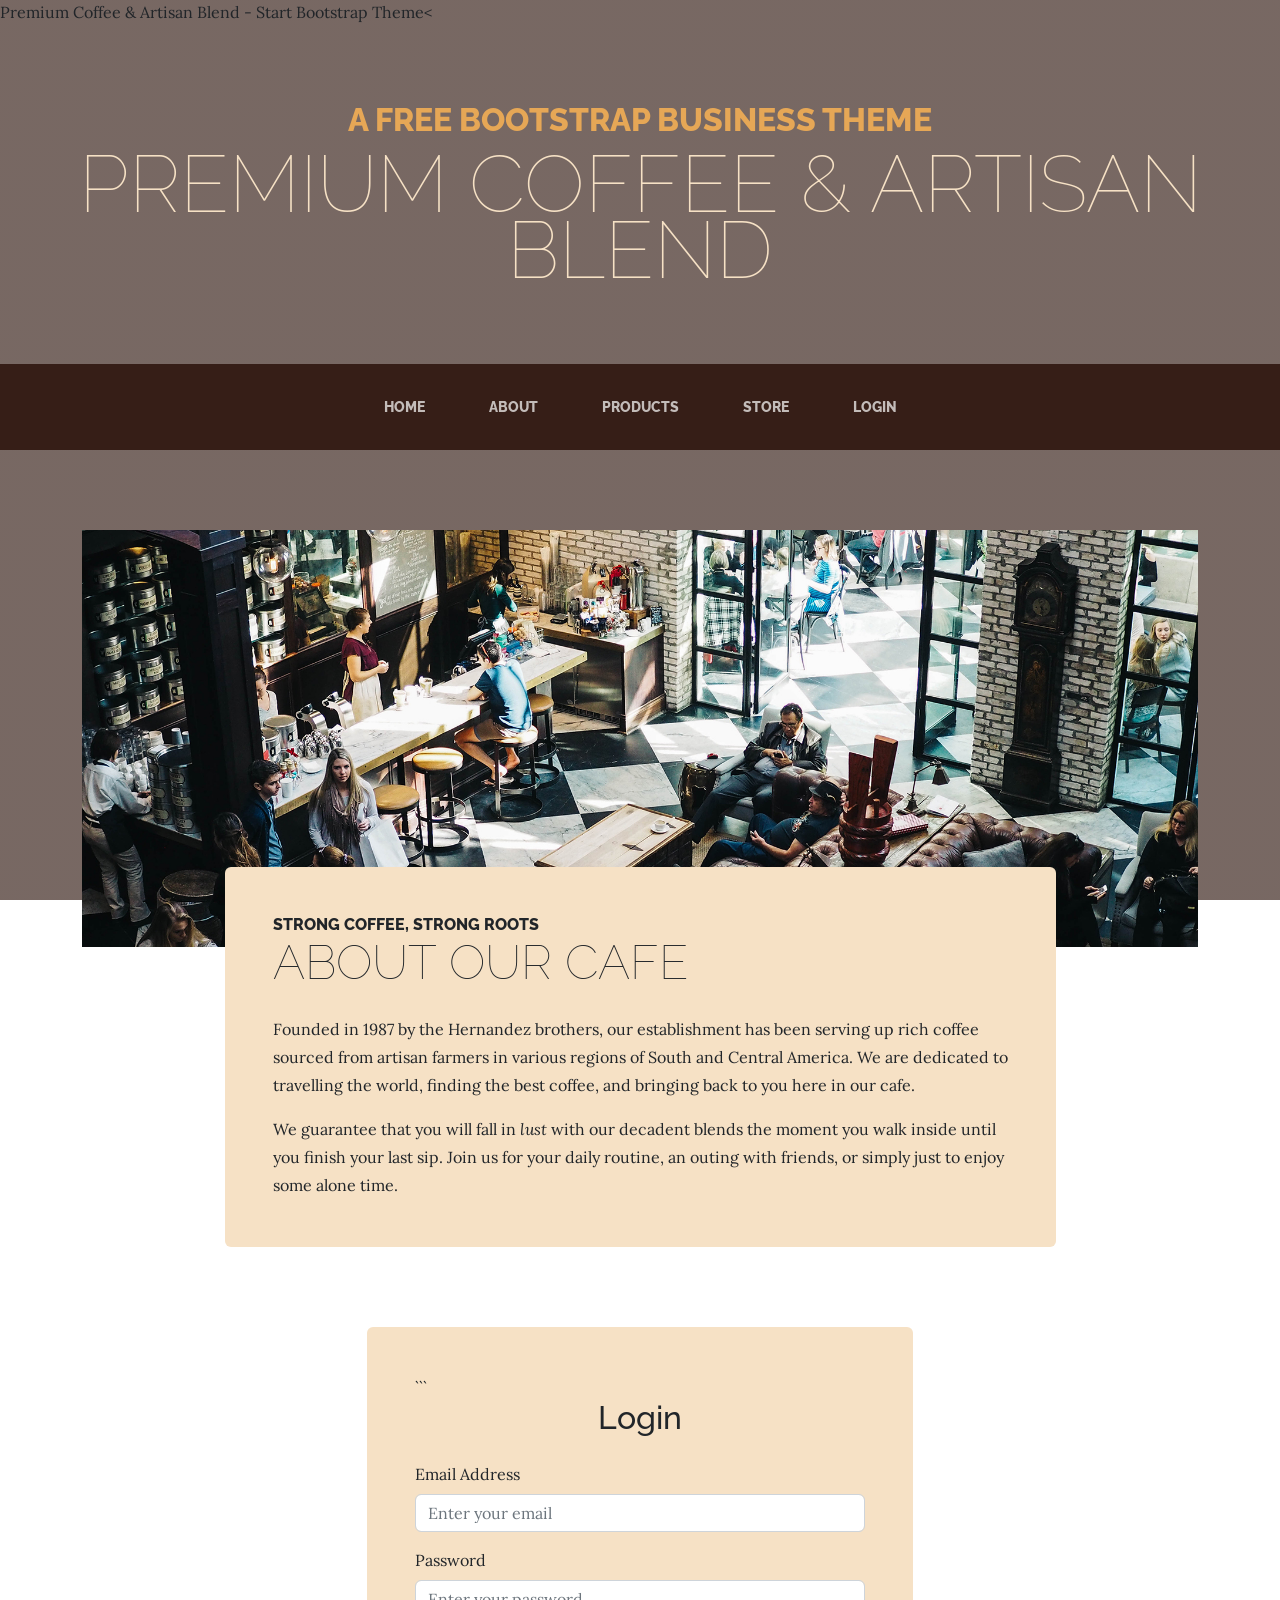
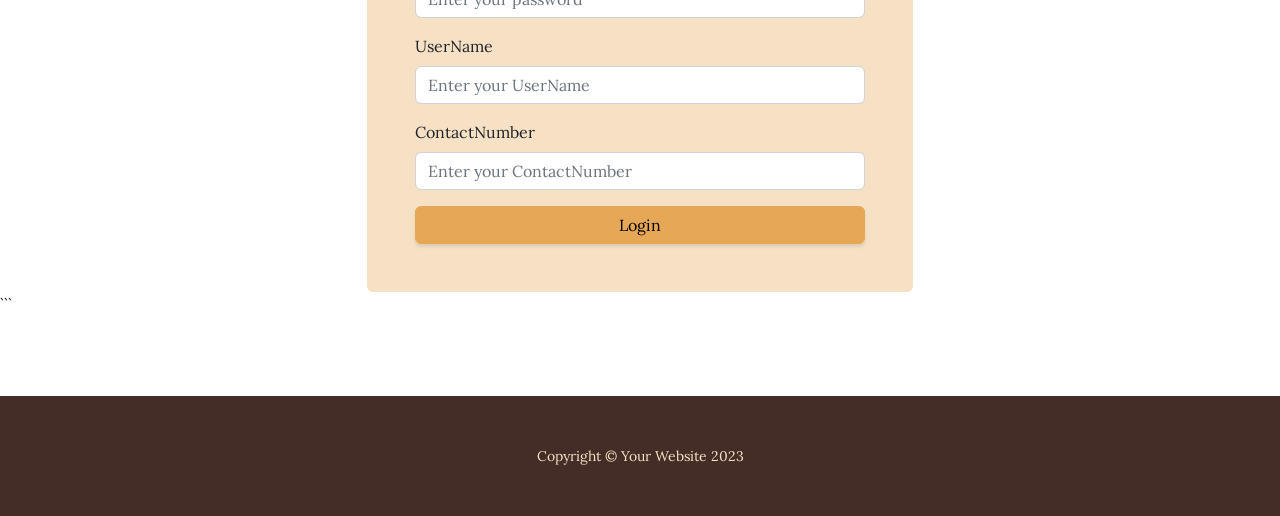
==== about.html @ c713cf91 "Add files via upload initial commit" ====
<!DOCTYPE html>
<html lang="en">
    <head>
        <meta charset="utf-8" />
        <meta name="viewport" content="width=device-width, initial-scale=1, shrink-to-fit=no" />
        <meta name="description" content="" />
        <meta name="author" content="" />
        <titl>Premium Coffee & Artisan Blend - Start Bootstrap Theme<</titl></title>
        <link rel="icon" type="image/x-icon" href="assets/favicon.ico" />
        <!-- Google fonts-->
        <link href="https://fonts.googleapis.com/css?family=Raleway:100,100i,200,200i,300,300i,400,400i,500,500i,600,600i,700,700i,800,800i,900,900i" rel="stylesheet" />
        <link href="https://fonts.googleapis.com/css?family=Lora:400,400i,700,700i" rel="stylesheet" />
        <!-- Core theme CSS (includes Bootstrap)-->
        <link href="css/styles.css" rel="stylesheet" />
    </head>
    <body>
        <header>
            <h1 class="site-heading text-center text-faded d-none d-lg-block">
                <span class="site-heading-upper text-primary mb-3">A Free Bootstrap Business Theme</span>
                <span class="site-heading-lower">Premium Coffee & Artisan Blend</span>
            </h1>
        </header>
        <!-- Navigation-->
        <nav class="navbar navbar-expand-lg navbar-dark py-lg-4" id="mainNav">
            <div class="container">
                <a class="navbar-brand text-uppercase fw-bold d-lg-none" href="index.html">Start Bootstrap</a>
                <button class="navbar-toggler" type="button" data-bs-toggle="collapse" data-bs-target="#navbarSupportedContent" aria-controls="navbarSupportedContent" aria-expanded="false" aria-label="Toggle navigation"><span class="navbar-toggler-icon"></span></button>
                <div class="collapse navbar-collapse" id="navbarSupportedContent">
                    <ul class="navbar-nav mx-auto">
                        <li class="nav-item px-lg-4"><a class="nav-link text-uppercase" href="index.html">Home</a></li>
                        <li class="nav-item px-lg-4"><a class="nav-link text-uppercase" href="about.html">About</a></li>
                        <li class="nav-item px-lg-4"><a class="nav-link text-uppercase" href="products.html">Products</a></li>
                        <li class="nav-item px-lg-4"><a class="nav-link text-uppercase" href="store.html">Store</a></li>
                        <li class="nav-item px-lg-4"><a class="nav-link text-uppercase" href="#login">Login</a></li>
                    </ul>
                </div>
            </div>
        </nav>
        <section class="page-section about-heading">
            <div class="container">
                <img class=img-fluid rounded about-heading-img mb-3 mb-lg-0" src="assets/img/about.jpg" alt="..." />
                <div class="about-heading-content">
                    <div class="row">
                        <div class="col-xl-9 col-lg-10 mx-auto">
                            <div class="bg-faded rounded p-5">
                                <h2 class="section-heading mb-4">
                                    <span class="section-heading-upper">Strong Coffee, Strong Roots</span>
                                    <span class="section-heading-lower">About Our Cafe</span>
                                </h2>
                                <p>Founded in 1987 by the Hernandez brothers, our establishment has been serving up rich coffee sourced from artisan farmers in various regions of South and Central America. We are dedicated to travelling the world, finding the best coffee, and bringing back to you here in our cafe.</p>
                                <p class="mb-0">
                                    We guarantee that you will fall in
                                    <em>lust</em>
                                    with our decadent blends the moment you walk inside until you finish your last sip. Join us for your daily routine, an outing with friends, or simply just to enjoy some alone time.
                                </p>
                            </div>
                        </div>
                    </div>
                </div>
            </div>
        </section>
        <section class="page-section" id="login">
            <div class="container">
                <div class="row justify-content-center">
                    <div class="col-lg-6">
                        <div class="bg-faded rounded p-5">
        
                            ```
                            <h2 class="text-center mb-4">Login</h2>
        
                            <form>
                                <div class="mb-3">
                                    <label class="form-label">Email Address</label>
                                    <input type="email" class="form-control" placeholder="Enter your email" required>
                                </div>
        
                                <div class="mb-3">
                                    <label class="form-label">Password</label>
                                    <input type="password" class="form-control" placeholder="Enter your password" required>
                                </div>
                                    <div class="mb-3">
                                        <label class="form-label">UserName</label>
                                        <input type="UserName" class="form-control" placeholder="Enter your UserName" required>
                                        </div>
                                <div class="mb-3">
                                    <label class="form-label">ContactNumber</label>
                                    <input type="ContactNumber" class="form-control" placeholder="Enter your ContactNumber" required>
                                    </div>
                                <button type="submit" class="btn btn-primary w-100">
                                    Login
                                </button>
                            </form>
        
                        </div>
                    </div>
                </div>
            </div>
            ```
        
        </section>
        
        </section>        
        <footer class="footer text-faded text-center py-5">
            <div class="container"><p class="m-0 small">Copyright &copy; Your Website 2023</p></div>
        </footer>
        <!-- Bootstrap core JS-->
        <script src="https://cdn.jsdelivr.net/npm/bootstrap@5.2.3/dist/js/bootstrap.bundle.min.js"></script>
        <!-- Core theme JS-->
        <script src="js/scripts.js"></script>
    </body>
</html>
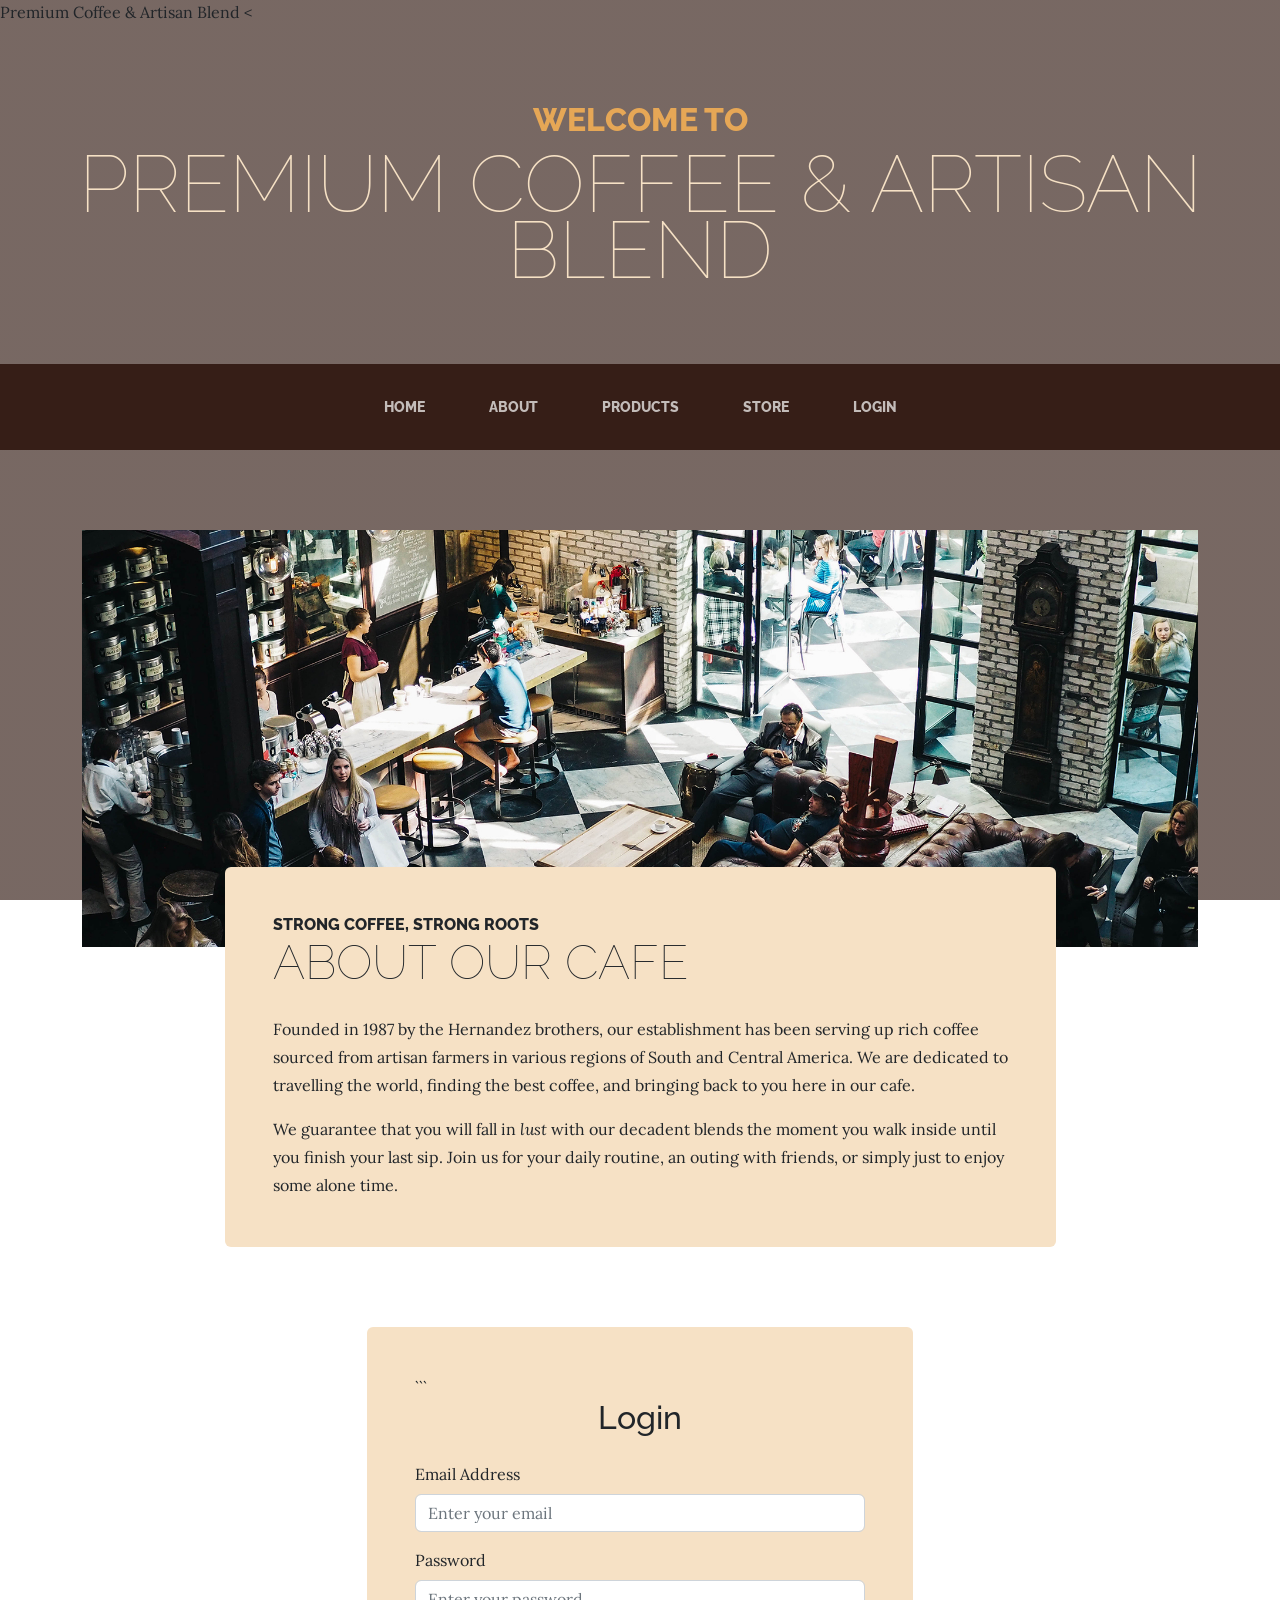
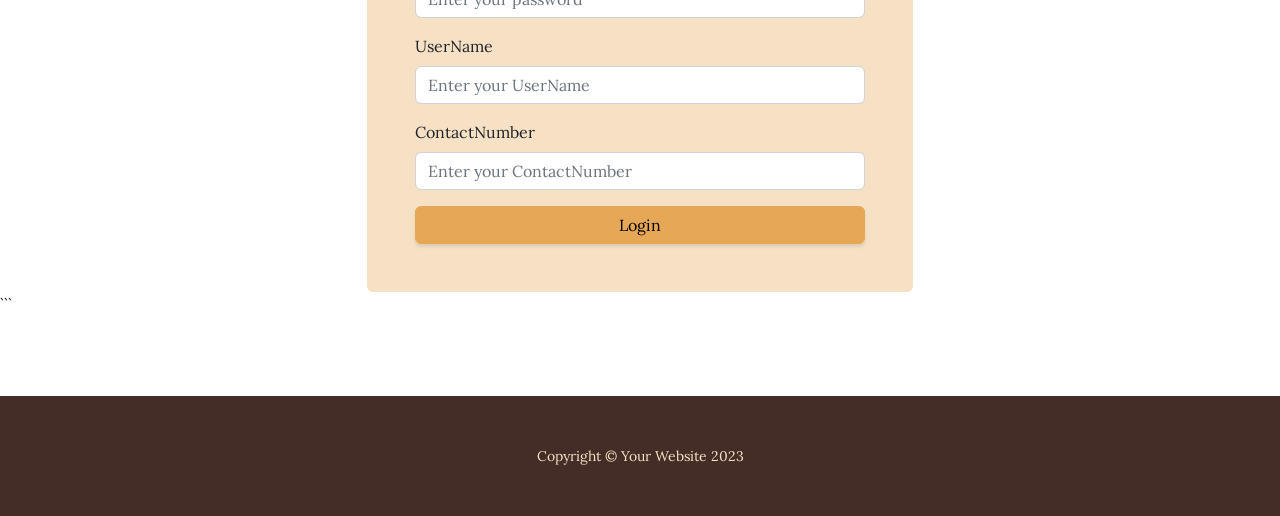
==== commit 28be9c31: "Add files via upload" ====
--- a/about.html
+++ b/about.html
@@ -5,7 +5,7 @@
         <meta name="viewport" content="width=device-width, initial-scale=1, shrink-to-fit=no" />
         <meta name="description" content="" />
         <meta name="author" content="" />
-        <titl>Premium Coffee & Artisan Blend - Start Bootstrap Theme<</titl></title>
+        <titl>Premium Coffee & Artisan Blend <</titl></title>
         <link rel="icon" type="image/x-icon" href="assets/favicon.ico" />
         <!-- Google fonts-->
         <link href="https://fonts.googleapis.com/css?family=Raleway:100,100i,200,200i,300,300i,400,400i,500,500i,600,600i,700,700i,800,800i,900,900i" rel="stylesheet" />
@@ -16,14 +16,14 @@
     <body>
         <header>
             <h1 class="site-heading text-center text-faded d-none d-lg-block">
-                <span class="site-heading-upper text-primary mb-3">A Free Bootstrap Business Theme</span>
+                <span class="site-heading-upper text-primary mb-3"> Welcome TO </span>
                 <span class="site-heading-lower">Premium Coffee & Artisan Blend</span>
             </h1>
         </header>
         <!-- Navigation-->
         <nav class="navbar navbar-expand-lg navbar-dark py-lg-4" id="mainNav">
             <div class="container">
-                <a class="navbar-brand text-uppercase fw-bold d-lg-none" href="index.html">Start Bootstrap</a>
+                <a class="navbar-brand text-uppercase fw-bold d-lg-none" href="index.html"Premium Coffee & Artisan Blend</a>
                 <button class="navbar-toggler" type="button" data-bs-toggle="collapse" data-bs-target="#navbarSupportedContent" aria-controls="navbarSupportedContent" aria-expanded="false" aria-label="Toggle navigation"><span class="navbar-toggler-icon"></span></button>
                 <div class="collapse navbar-collapse" id="navbarSupportedContent">
                     <ul class="navbar-nav mx-auto">
